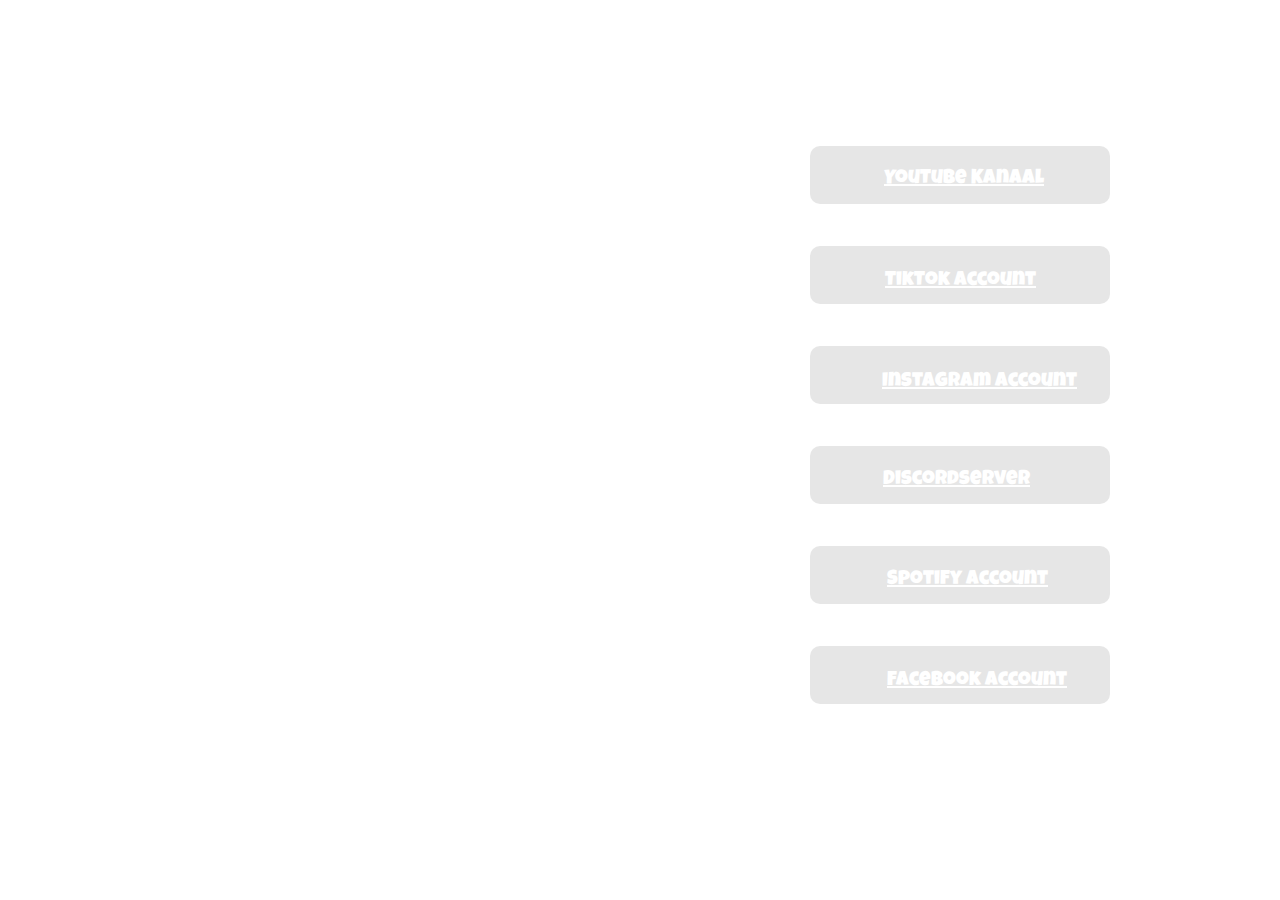
==== index.html @ 43576225 "add all files for linktree" ====
<!DOCTYPE html><html><head>
    <title>Wiebren-3 || Links</title>
    <meta charset="UTF-8" />
    <link rel="stylesheet" href="./style.css">
    <link rel="stylesheet" href="./animation.css" />
    <link rel="preconnect" href="https://fonts.googleapis.com">
    <link rel="preconnect" href="https://fonts.gstatic.com" crossorigin>
    <link href="https://fonts.googleapis.com/css2?family=Luckiest Guy:wght@400&display=swap" rel="stylesheet">
    <link rel="preload" href="https://s3-alpha-sig.figma.com/img/3d7c/6dc5/62c7fd1fcc163305257fa1d28cb9fa8d?Expires=1698019200&Signature=OIYeQSl0ns-Lz9yC1Cw3QwDYr2s6iXEwZ5cDk4xjwX1HILl6bWRfqGk92S4hI866~xXa2TiSyWd5YdBi-WoglcIVbquh6tR28419BSOY~ep439ESYh-soPpKAapRf1~17Z7S5KaEErF1UUWvb3liS~8qLx2PMYBOr-xWtS78Lg-Z7oM-gnjC7huO8LxsiyJ36KwWDDSGU8Kiy8IfsF3lZb4KwkfJM4dTNuUdRjm1uPl-TQ6BjOZdVvDPvqnP3KK39EiVMdkYUn~2vVsSzce-1hwO~YLRaLG4XTQ9zyf4Z89vbp7AvyU6ODqe1Lq4lFY1xErasR6ZF9kX4kuPvlC7mg__&Key-Pair-Id=APKAQ4GOSFWCVNEHN3O4" as="image" />
<link rel="preload" href="https://s3-alpha-sig.figma.com/img/d593/1ae3/06b756c636a143573a5010fed1b87e04?Expires=1698019200&Signature=GZDFllzxsIlVZCzO1GuLYUZVdF2ZocXIhIDQlRkMDGFLw04WhwRYXggdQs7iFWarq2pMGopZig25G4wyX8VHBws7fsagiaBLSFVbMZ~cCn1G2xLIO~8Er1MH8JU1ktAz8hOYueutd4J8MP8Qt2FTziP3jqK977mgDywvU9nx-qaos3qTvDX17QCSsVCrscYLATWtKACHH9FITu8m2ASrVokgGtMnit-Fo1nyAOkosnan78PlOliDVcXCle1HMJKaQB4NS8v82~mWKmqkZA5gwU7QVA5hWJXTWZdJKJ9bRZSAASu-kLRaw2e3IpoaMajc5E-L9Ur3q85Ly64fG~Hjsw__&Key-Pair-Id=APKAQ4GOSFWCVNEHN3O4" as="image" />
<link rel="preload" href="https://s3-alpha-sig.figma.com/img/5bd9/876a/4bfec9e5d4ee48255d85dc11fb69883b?Expires=1698019200&Signature=eKbscatAD9j0QOzs98MaaroANWg044Qntlzw-oqO3UD1WAIPmUFAFlJNBD~N9UacQ3cP~mbCAKSdsl-SJXREDMrxJqDJJZ2Pxa8jvLAr8B~x8xjeUxgPgPty6JBfBlpGLdXhnhOKAiMXYL7kSOIQuYEFofGwWivvxv~UTmpxK~DcAnAAKUr~w8K6sPXDYgy3kmChwXnYsf2Rdli24a7o4txnkB3x9yOwKuEWaiQYk6SYykVc94A1nioGzRCvsc7IPtikKVYT60ODzbgWZc4r5LfPtOTN4OOfcjreJN6qQvQhf1riwayPaL30D527dPbYVw-fQcrhoQ-1uTOHtESdKA__&Key-Pair-Id=APKAQ4GOSFWCVNEHN3O4" as="image" />
<link rel="preload" href="https://s3-alpha-sig.figma.com/img/4516/d43e/b416b194f13ac472b4c22856d5541cd3?Expires=1698019200&Signature=Do0ncdA1F6vmqenn7lRMhdTy2xw~DYrJaVcmInyhoc~7zEN9fZm8KqNPjWA9ieR9SAZuE5II0FEFUkkjqfsRdqVg4jPamx62blYL9ro~vC7LcaktCMCQEqte-ObfbmC5oBuNQdtI0H-7uKAKZyaK3bz93XDja4nnaCoVcjvXO3aJATb4S3PUnmSPe1BXCIpJnLZ-O5rRCHmzH2V7AVpNEnYyO3me9XueUXIGlxGAJapuTRmbZMC6lZdi5cwxs0tiMYURpTSoEFh6ZU3PJVH~L181xrlrQ0w8cjoIAiFgw1JTQ7rNDNcHDK5crY~k9Wbdvbn~iSw7U7iWrqRCYUo6ig__&Key-Pair-Id=APKAQ4GOSFWCVNEHN3O4" as="image" />
<link rel="preload" href="https://s3-alpha-sig.figma.com/img/f533/6228/4aab4e0a739721ed59545347a068d5ab?Expires=1698019200&Signature=d22xVvXWX6H0zE~xkRbfp929CqynnCOl1QBn7WjPD-dFWGSYTnFBQuZKT~Rrtots3NfRx~f~H2-rdXFmk~T6OTommdfy0cuerqc--S~[base64]&Key-Pair-Id=APKAQ4GOSFWCVNEHN3O4" as="image" />
<link rel="preload" href="https://s3-alpha-sig.figma.com/img/fab6/a19c/96746cc6beae52390687c2d6127db5d1?Expires=1698019200&Signature=dO5lqhwTX-c-JDUSPnRoajiiSGfDkm3dfWQVXSVBTEYviIjvFGiVWNoMb3DY~cV~RdWjFIA0foo-fA-u1GgSOWo5HPY3p6vR6nsVXF4eAP5qyVajhCgiWX6W7aVh0GLSfaw5RFClzaiXGVmQpD~Uw1yQoeB~UaUog2q6FSwI6oIvc4P47ZwcgKpNnPCPuRuLe-T06LcE0QS41qAdngRQawfLZE-~vb-DMkF5gCmBGatvliY5tcX1bDB2EU-NS1qF70fR0s062X1kVq8bQ~5BGe~2sGtTuTvFFjZ6OgYetSKgDqXv3Rukbsb0dlQMK33UASmduROMYvwkjG34dmRFWw__&Key-Pair-Id=APKAQ4GOSFWCVNEHN3O4" as="image" />
<link rel="preload" href="https://s3-alpha-sig.figma.com/img/76b0/f5e4/d599614941db135bf3129f3fa6b83641?Expires=1698019200&Signature=qbURMGdNsb2m8KT~8xHdmTX8drik6iOh8UP6qK5Yo8GejlQzIE3V5mR3OvSRWgechq4Ykf1u51aRJZs4h8oueG4cjkDU00WNx~MAHCoC6LaByPNDn41i7OqVdBPn~xnN09TvpRY-tY4rvPY3TrDQrEEpj1rk9HPZ4QpPikbboOamrC~SbQG784DeoClL2DprA9aG7GNLV75krLomyvofOWXX61CPMvPH4jBVuZHOa2qYNC2kqKiQAstgaHF6RrGnET-ezNXMdI7fFGG4IWMUtWZsDMKjHKjWq71iC0RKECPJd7hN5lUnZFGLbQVPgT6aE6Bcge-NcOFGmP6ohg60Eg__&Key-Pair-Id=APKAQ4GOSFWCVNEHN3O4" as="image" /> 

    </head><body>
<div class="parent-div">
<div id="id-Slide169-1" class="FRAME-4-21"  style="z-index: 1;">

<div id="id-Wiebren-3||Links" class="TEXT-6-55" style="
z-index: 2;
position: absolute;
top: 55px;
left: 760px;
transform: rotate(0deg);
opacity: 1;
height: 67px;
width: 400px;
line-height: 0px;
vertical-align: top;
text-align: center;
">
<span
                id="id-Wiebren-3||Links-0" 
                style="
                font-size:40px;
                font-weight:400;
                text-transform:none;
                
                white-space:pre-wrap;line-height: 100%;
letter-spacing: 0px;
color: rgba(255,255,255,1.00);
;font-family: Luckiest Guy;
font-style: Regular;
">Wiebren-3 ||  Links</span></div>
<div id="id-Rectangle7" class="RECTANGLE-11-61" style="z-index:3;"></div>
<div id="id-Rectangle8" class="RECTANGLE-11-62" style="z-index:4;"></div>
<div id="id-Rectangle9" class="RECTANGLE-11-63" style="z-index:5;"></div>
<div id="id-Rectangle10" class="RECTANGLE-11-64" style="z-index:6;"></div>
<div id="id-Rectangle11" class="RECTANGLE-11-65" style="z-index:7;"></div>
<div id="id-Rectangle12" class="RECTANGLE-11-66" style="z-index:8;"></div>


<!-- yt_logo 1 Image Link -->
<div id="id-yt_logo1" class="RECTANGLE-11-67" style="z-index:9; opacity: 1; display:block; position: absolute;height: 38px; width: 47px; left: 822px; top:156px;transform:rotate(0deg)   ;  overflow: hidden;"><div style="position: absolute;
    width: 86.74324213822801px;
    height: 85.09837306410986px;
    left: -18.736485554129878px;
    top: -21.18033140236241px;
    background-image:url(https://s3-alpha-sig.figma.com/img/d593/1ae3/06b756c636a143573a5010fed1b87e04?Expires=1698019200&Signature=GZDFllzxsIlVZCzO1GuLYUZVdF2ZocXIhIDQlRkMDGFLw04WhwRYXggdQs7iFWarq2pMGopZig25G4wyX8VHBws7fsagiaBLSFVbMZ~cCn1G2xLIO~8Er1MH8JU1ktAz8hOYueutd4J8MP8Qt2FTziP3jqK977mgDywvU9nx-qaos3qTvDX17QCSsVCrscYLATWtKACHH9FITu8m2ASrVokgGtMnit-Fo1nyAOkosnan78PlOliDVcXCle1HMJKaQB4NS8v82~mWKmqkZA5gwU7QVA5hWJXTWZdJKJ9bRZSAASu-kLRaw2e3IpoaMajc5E-L9Ur3q85Ly64fG~Hjsw__&Key-Pair-Id=APKAQ4GOSFWCVNEHN3O4);opacity: 1;background-size: 100% 100%; background-repeat:no-repeat;  "></div></div> 
<!-- Image Ends -->



<!-- image 4 Image Link -->
<div id="id-image4" class="RECTANGLE-11-68" style="z-index:10; opacity: 1; display:block; position: absolute;height: 45px; width: 45px; left: 824px; top:253px;transform:rotate(0deg)   ; border-radius:10px;
border-top-left-radius:10px;
border-top-right-radius:10px;
border-bottom-left-radius:10px;
border-bottom-right-radius:10px;
 "><div style="position: absolute;
    width:100%;
    height:100%;
    background-color: transparent;
    background-image:url(https://s3-alpha-sig.figma.com/img/5bd9/876a/4bfec9e5d4ee48255d85dc11fb69883b?Expires=1698019200&Signature=eKbscatAD9j0QOzs98MaaroANWg044Qntlzw-oqO3UD1WAIPmUFAFlJNBD~N9UacQ3cP~mbCAKSdsl-SJXREDMrxJqDJJZ2Pxa8jvLAr8B~x8xjeUxgPgPty6JBfBlpGLdXhnhOKAiMXYL7kSOIQuYEFofGwWivvxv~UTmpxK~DcAnAAKUr~w8K6sPXDYgy3kmChwXnYsf2Rdli24a7o4txnkB3x9yOwKuEWaiQYk6SYykVc94A1nioGzRCvsc7IPtikKVYT60ODzbgWZc4r5LfPtOTN4OOfcjreJN6qQvQhf1riwayPaL30D527dPbYVw-fQcrhoQ-1uTOHtESdKA__&Key-Pair-Id=APKAQ4GOSFWCVNEHN3O4);opacity: 1;background-size:cover; background-position:center;background-repeat:no-repeat; border-radius:10px;
border-top-left-radius:10px;
border-top-right-radius:10px;
border-bottom-left-radius:10px;
border-bottom-right-radius:10px;
 "></div></div> 
<!-- Image Ends -->



<!-- image 5 Image Link -->
<div id="id-image5" class="RECTANGLE-11-69" style="z-index:11; opacity: 1; display:block; position: absolute;height: 45px; width: 44.226993560791016px; left: 822px; top:353px;transform:rotate(0deg)   ;  "><div style="position: absolute;
    width:100%;
    height:100%;
    background-color: transparent;
    background-image:url(https://s3-alpha-sig.figma.com/img/4516/d43e/b416b194f13ac472b4c22856d5541cd3?Expires=1698019200&Signature=Do0ncdA1F6vmqenn7lRMhdTy2xw~DYrJaVcmInyhoc~7zEN9fZm8KqNPjWA9ieR9SAZuE5II0FEFUkkjqfsRdqVg4jPamx62blYL9ro~vC7LcaktCMCQEqte-ObfbmC5oBuNQdtI0H-7uKAKZyaK3bz93XDja4nnaCoVcjvXO3aJATb4S3PUnmSPe1BXCIpJnLZ-O5rRCHmzH2V7AVpNEnYyO3me9XueUXIGlxGAJapuTRmbZMC6lZdi5cwxs0tiMYURpTSoEFh6ZU3PJVH~L181xrlrQ0w8cjoIAiFgw1JTQ7rNDNcHDK5crY~k9Wbdvbn~iSw7U7iWrqRCYUo6ig__&Key-Pair-Id=APKAQ4GOSFWCVNEHN3O4);opacity: 1;background-size:cover; background-position:center;background-repeat:no-repeat;  "></div></div> 
<!-- Image Ends -->



<!-- discord_logo 1 Image Link -->
<div id="id-discord_logo1" class="RECTANGLE-11-70" style="z-index:12; opacity: 1; display:block; position: absolute;height: 45px; width: 47.21831130981445px; left: 824px; top:455px;transform:rotate(0deg)   ;  overflow: hidden;"><div style="position: absolute;
    width: 73.88733417200945px;
    height: 73.88732584052279px;
    left: -12.676057266875274px;
    top: -15.211267850390037px;
    background-image:url(https://s3-alpha-sig.figma.com/img/f533/6228/4aab4e0a739721ed59545347a068d5ab?Expires=1698019200&Signature=d22xVvXWX6H0zE~xkRbfp929CqynnCOl1QBn7WjPD-dFWGSYTnFBQuZKT~Rrtots3NfRx~f~H2-rdXFmk~T6OTommdfy0cuerqc--S~[base64]&Key-Pair-Id=APKAQ4GOSFWCVNEHN3O4);opacity: 1;background-size: 100% 100%; background-repeat:no-repeat;  "></div></div> 
<!-- Image Ends -->



<!-- image 7 Image Link -->
<div id="id-image7" class="RECTANGLE-11-71" style="z-index:13; opacity: 1; display:block; position: absolute;height: 45px; width: 45px; left: 826px; top:653px;transform:rotate(0deg)   ;  "><div style="position: absolute;
    width:100%;
    height:100%;
    background-color: transparent;
    background-image:url(https://s3-alpha-sig.figma.com/img/fab6/a19c/96746cc6beae52390687c2d6127db5d1?Expires=1698019200&Signature=dO5lqhwTX-c-JDUSPnRoajiiSGfDkm3dfWQVXSVBTEYviIjvFGiVWNoMb3DY~cV~RdWjFIA0foo-fA-u1GgSOWo5HPY3p6vR6nsVXF4eAP5qyVajhCgiWX6W7aVh0GLSfaw5RFClzaiXGVmQpD~Uw1yQoeB~UaUog2q6FSwI6oIvc4P47ZwcgKpNnPCPuRuLe-T06LcE0QS41qAdngRQawfLZE-~vb-DMkF5gCmBGatvliY5tcX1bDB2EU-NS1qF70fR0s062X1kVq8bQ~5BGe~2sGtTuTvFFjZ6OgYetSKgDqXv3Rukbsb0dlQMK33UASmduROMYvwkjG34dmRFWw__&Key-Pair-Id=APKAQ4GOSFWCVNEHN3O4);opacity: 1;background-size:cover; background-position:center;background-repeat:no-repeat;  "></div></div> 
<!-- Image Ends -->



<!-- image 8 Image Link -->
<div id="id-image8" class="RECTANGLE-11-72" style="z-index:14; opacity: 1; display:block; position: absolute;height: 45px; width: 45px; left: 827px; top:553px;transform:rotate(0deg)   ;  "><div style="position: absolute;
    width:100%;
    height:100%;
    background-color: transparent;
    background-image:url(https://s3-alpha-sig.figma.com/img/76b0/f5e4/d599614941db135bf3129f3fa6b83641?Expires=1698019200&Signature=qbURMGdNsb2m8KT~8xHdmTX8drik6iOh8UP6qK5Yo8GejlQzIE3V5mR3OvSRWgechq4Ykf1u51aRJZs4h8oueG4cjkDU00WNx~MAHCoC6LaByPNDn41i7OqVdBPn~xnN09TvpRY-tY4rvPY3TrDQrEEpj1rk9HPZ4QpPikbboOamrC~SbQG784DeoClL2DprA9aG7GNLV75krLomyvofOWXX61CPMvPH4jBVuZHOa2qYNC2kqKiQAstgaHF6RrGnET-ezNXMdI7fFGG4IWMUtWZsDMKjHKjWq71iC0RKECPJd7hN5lUnZFGLbQVPgT6aE6Bcge-NcOFGmP6ohg60Eg__&Key-Pair-Id=APKAQ4GOSFWCVNEHN3O4);opacity: 1;background-size:cover; background-position:center;background-repeat:no-repeat;  "></div></div> 
<!-- Image Ends -->

<div id="id-tiktok" class="TEXT-12-74" style="white-space: nowrap;

z-index: 15;
position: absolute;
top: 271px;
left: 875px;
transform: rotate(0deg);
opacity: 1;
height: 15px;
width: 226px;
line-height: 0px;
vertical-align: top;
text-align: center;
">
<span
                id="id-tiktok-0" 
                style="
                font-size:20px;
                font-weight:400;
                text-transform:none;
                white-space:nowrap;
                line-height: 100%;
letter-spacing: 0px;
color: rgba(255,255,255,1.00);
;font-family: Luckiest Guy;
font-style: Regular;
text-decoration: underline;
">        <a target="_blank" href="https://www.tiktok.com/@wiebren_?_t=8gU42YmFthI&_r=1" class="link-tt">TikTok Account</a></span></div>
<div id="id-youtube" class="TEXT-12-75" style="white-space: nowrap;

z-index: 16;
position: absolute;
top: 172px;
left: 874px;
transform: rotate(0deg);
opacity: 1;
height: 15px;
width: 232px;
line-height: 0px;
vertical-align: top;
text-align: center;
">
<span
                id="id-youtube-0" 
                style="
                font-size:15px;
                font-weight:400;
                text-transform:none;
                white-space:nowrap;
                line-height: 100%;
letter-spacing: 0px;
color: rgba(255,255,255,1.00);
;font-family: Luckiest Guy;
font-style: Regular;
text-decoration: underline;
">        <a target="_blank" href="https://www.youtube.com/channel/UClJ5sjk9RsGUtl4mbZ8_fEQ" class="link-yt">YouTube Kanaal</a></span></div>
<div id="id-instagram" class="TEXT-12-76" style="white-space: nowrap;

z-index: 17;
position: absolute;
top: 372px;
left: 857px;
transform: rotate(0deg);
opacity: 1;
height: 13px;
width: 266px;
line-height: 0px;
vertical-align: top;
text-align: center;
">
<span
                id="id-twitch-0" 
                style="
                font-size:20px;
                font-weight:400;
                text-transform:none;
                white-space:nowrap;
                line-height: 100%;
letter-spacing: 0px;
color: rgba(255,255,255,1.00);
;font-family: Luckiest Guy;
font-style: Regular;
"><a target="_blank" href="https://instagram.com/wiebren-3" class="link-insta">Instagram Account</a></span></div>
<div id="id-discordserver" class="TEXT-12-77" style="white-space: nowrap;

z-index: 18;
position: absolute;
top: 470px;
left: 873px;
transform: rotate(0deg);
opacity: 1;
height: 15px;
width: 236px;
line-height: 0px;
vertical-align: top;
text-align: center;
">
<span
                id="id-discordserver-0" 
                style="
                font-size:20px;
                font-weight:400;
                text-transform:none;
                white-space:nowrap;
                line-height: 100%;
letter-spacing: 0px;
color: rgba(255,255,255,1.00);
;font-family: Luckiest Guy;
font-style: Regular;
text-decoration: underline;
">        <a target="_blank" href="https://discord.com/invite/wSXDJkv8U8" class="link-dc">Discordserver</a></span></div>
<div id="id-spotify" class="TEXT-12-78" style="white-space: nowrap;

z-index: 19;
position: absolute;
top: 570px;
left: 877px;
transform: rotate(0deg);
opacity: 1;
height: 15px;
width: 228px;
line-height: 0px;
vertical-align: top;
text-align: center;
">
<span
                id="id-spotify-0" 
                style="
                font-size:20px;
                font-weight:400;
                text-transform:none;
                white-space:nowrap;
                line-height: 100%;
letter-spacing: 0px;
color: rgba(255,255,255,1.00);
;font-family: Luckiest Guy;
font-style: Regular;
"><a target="_blank" href="https://open.spotify.com/user/hq1w39anb1kou1pm1551kd87o" class="link-spotify">Spotify Account</a></span></div>
<div id="id-facebook" class="TEXT-12-79" style="white-space: nowrap;

z-index: 20;
position: absolute;
top: 671px;
left: 877px;
transform: rotate(0deg);
opacity: 1;
height: 14px;
width: 226px;
line-height: 0px;
vertical-align: top;
text-align: center;
">
<span
                id="id-facebook-0" 
                style="
                font-size:20px;
                font-weight:400;
                text-transform:none;
                white-space:nowrap;
                line-height: 100%;
letter-spacing: 0px;
color: rgba(255,255,255,1.00);
;font-family: Luckiest Guy;
font-style: Regular;
"><a target="_blank" href="https://facebook.com/wiebren-3" class="link-fb">Facebook Account</a></span></div>
</div>
		<!-- FRAME-Slide 16:9 - 1-4-21-completed -->
</div>
<script src="scripts.js"></script></body></html>
---- style.css ----
body {
  background-image: url('img/background.png');
  background-size: cover;
  background-repeat: no-repeat;
}
  .RECTANGLE-11-61 {
    position: absolute;
    left: 810px;
    top: 146px;
    transform: rotate(0deg);
    transform-origin: center !important;
    background: rgba(217, 217, 217, 0.65);
    border-radius: 10px;
    border-top-left-radius: 10px;
    border-top-right-radius: 10px;
    border-bottom-left-radius: 10px;
    border-bottom-right-radius: 10px;
    width: 300px;
    height: 58px;
    opacity: 1;
  }
  .RECTANGLE-11-62 {
    position: absolute;
    left: 810px;
    top: 246px;
    transform: rotate(0deg);
    transform-origin: center !important;
    background: rgba(217, 217, 217, 0.65);
  
    border-radius: 10px;
    border-top-left-radius: 10px;
    border-top-right-radius: 10px;
    border-bottom-left-radius: 10px;
    border-bottom-right-radius: 10px;
  
    width: 300px;
    height: 58px;
    opacity: 1;
  }
  .RECTANGLE-11-63 {
    position: absolute;
    left: 810px;
    top: 346px;
    transform: rotate(0deg);
    transform-origin: center !important;
    background: rgba(217, 217, 217, 0.65);
  
    border-radius: 10px;
    border-top-left-radius: 10px;
    border-top-right-radius: 10px;
    border-bottom-left-radius: 10px;
    border-bottom-right-radius: 10px;
  
    width: 300px;
    height: 58px;
    opacity: 1;
  }
  .RECTANGLE-11-64 {
    position: absolute;
    left: 810px;
    top: 446px;
    transform: rotate(0deg);
    transform-origin: center !important;
    background: rgba(217, 217, 217, 0.65);
  
    border-radius: 10px;
    border-top-left-radius: 10px;
    border-top-right-radius: 10px;
    border-bottom-left-radius: 10px;
    border-bottom-right-radius: 10px;
  
    width: 300px;
    height: 58px;
    opacity: 1;
  }
  .RECTANGLE-11-65 {
    position: absolute;
    left: 810px;
    top: 546px;
    transform: rotate(0deg);
    transform-origin: center !important;
    background: rgba(217, 217, 217, 0.65);
  
    border-radius: 10px;
    border-top-left-radius: 10px;
    border-top-right-radius: 10px;
    border-bottom-left-radius: 10px;
    border-bottom-right-radius: 10px;
  
    width: 300px;
    height: 58px;
    opacity: 1;
  }
  .RECTANGLE-11-66 {
    position: absolute;
    left: 810px;
    top: 646px;
    transform: rotate(0deg);
    transform-origin: center !important;
    background: rgba(217, 217, 217, 0.65);
  
    border-radius: 10px;
    border-top-left-radius: 10px;
    border-top-right-radius: 10px;
    border-bottom-left-radius: 10px;
    border-bottom-right-radius: 10px;
  
    width: 300px;
    height: 58px;
    opacity: 1;
  }

  .link-yt {
    color: #ffffff;
    position: absolute;
    left: 10px;
    font-family: Luckiest Guy;
    font-size: 20px;
  }

  .link-tt {
    color: #ffffff;
    position: absolute;
    left: 10px;
    font-family: Luckiest Guy;
    font: 20px;
  }

  .link-spotify {
    color: #ffffff;
    position: absolute;
    left: 10px;
  }

  .link-fb {
    color: #ffffff;
    position: absolute;
    left: 10px;
  }

  .link-dc {
    color: #ffffff;
    position: absolute;
    left: 10px;
  }

  .link-insta {
    color: #ffffff;
    position: absolute;
    left: 25px;
  }
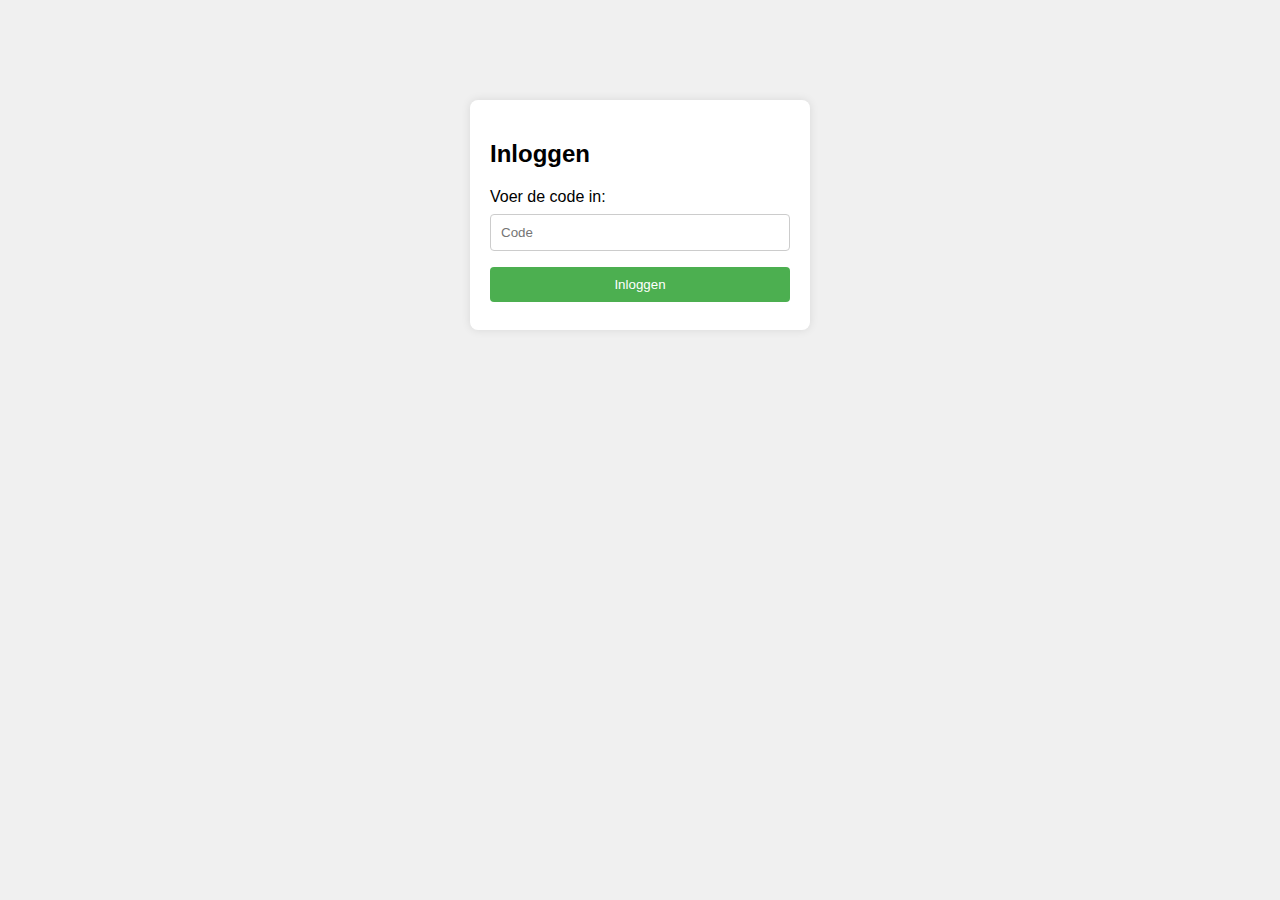
==== commit d03f9546: "Create index.html" ====
--- a/index.html
+++ b/index.html
@@ -1,293 +1,61 @@
-<!DOCTYPE html><html><head>
-    <title>Wiebren-3 || Links</title>
-    <meta charset="UTF-8" />
-    <link rel="stylesheet" href="./style.css">
-    <link rel="stylesheet" href="./animation.css" />
-    <link rel="preconnect" href="https://fonts.googleapis.com">
-    <link rel="preconnect" href="https://fonts.gstatic.com" crossorigin>
-    <link href="https://fonts.googleapis.com/css2?family=Luckiest Guy:wght@400&display=swap" rel="stylesheet">
-    <link rel="preload" href="https://s3-alpha-sig.figma.com/img/3d7c/6dc5/62c7fd1fcc163305257fa1d28cb9fa8d?Expires=1698019200&Signature=OIYeQSl0ns-Lz9yC1Cw3QwDYr2s6iXEwZ5cDk4xjwX1HILl6bWRfqGk92S4hI866~xXa2TiSyWd5YdBi-WoglcIVbquh6tR28419BSOY~ep439ESYh-soPpKAapRf1~17Z7S5KaEErF1UUWvb3liS~8qLx2PMYBOr-xWtS78Lg-Z7oM-gnjC7huO8LxsiyJ36KwWDDSGU8Kiy8IfsF3lZb4KwkfJM4dTNuUdRjm1uPl-TQ6BjOZdVvDPvqnP3KK39EiVMdkYUn~2vVsSzce-1hwO~YLRaLG4XTQ9zyf4Z89vbp7AvyU6ODqe1Lq4lFY1xErasR6ZF9kX4kuPvlC7mg__&Key-Pair-Id=APKAQ4GOSFWCVNEHN3O4" as="image" />
-<link rel="preload" href="https://s3-alpha-sig.figma.com/img/d593/1ae3/06b756c636a143573a5010fed1b87e04?Expires=1698019200&Signature=GZDFllzxsIlVZCzO1GuLYUZVdF2ZocXIhIDQlRkMDGFLw04WhwRYXggdQs7iFWarq2pMGopZig25G4wyX8VHBws7fsagiaBLSFVbMZ~cCn1G2xLIO~8Er1MH8JU1ktAz8hOYueutd4J8MP8Qt2FTziP3jqK977mgDywvU9nx-qaos3qTvDX17QCSsVCrscYLATWtKACHH9FITu8m2ASrVokgGtMnit-Fo1nyAOkosnan78PlOliDVcXCle1HMJKaQB4NS8v82~mWKmqkZA5gwU7QVA5hWJXTWZdJKJ9bRZSAASu-kLRaw2e3IpoaMajc5E-L9Ur3q85Ly64fG~Hjsw__&Key-Pair-Id=APKAQ4GOSFWCVNEHN3O4" as="image" />
-<link rel="preload" href="https://s3-alpha-sig.figma.com/img/5bd9/876a/4bfec9e5d4ee48255d85dc11fb69883b?Expires=1698019200&Signature=eKbscatAD9j0QOzs98MaaroANWg044Qntlzw-oqO3UD1WAIPmUFAFlJNBD~N9UacQ3cP~mbCAKSdsl-SJXREDMrxJqDJJZ2Pxa8jvLAr8B~x8xjeUxgPgPty6JBfBlpGLdXhnhOKAiMXYL7kSOIQuYEFofGwWivvxv~UTmpxK~DcAnAAKUr~w8K6sPXDYgy3kmChwXnYsf2Rdli24a7o4txnkB3x9yOwKuEWaiQYk6SYykVc94A1nioGzRCvsc7IPtikKVYT60ODzbgWZc4r5LfPtOTN4OOfcjreJN6qQvQhf1riwayPaL30D527dPbYVw-fQcrhoQ-1uTOHtESdKA__&Key-Pair-Id=APKAQ4GOSFWCVNEHN3O4" as="image" />
-<link rel="preload" href="https://s3-alpha-sig.figma.com/img/4516/d43e/b416b194f13ac472b4c22856d5541cd3?Expires=1698019200&Signature=Do0ncdA1F6vmqenn7lRMhdTy2xw~DYrJaVcmInyhoc~7zEN9fZm8KqNPjWA9ieR9SAZuE5II0FEFUkkjqfsRdqVg4jPamx62blYL9ro~vC7LcaktCMCQEqte-ObfbmC5oBuNQdtI0H-7uKAKZyaK3bz93XDja4nnaCoVcjvXO3aJATb4S3PUnmSPe1BXCIpJnLZ-O5rRCHmzH2V7AVpNEnYyO3me9XueUXIGlxGAJapuTRmbZMC6lZdi5cwxs0tiMYURpTSoEFh6ZU3PJVH~L181xrlrQ0w8cjoIAiFgw1JTQ7rNDNcHDK5crY~k9Wbdvbn~iSw7U7iWrqRCYUo6ig__&Key-Pair-Id=APKAQ4GOSFWCVNEHN3O4" as="image" />
-<link rel="preload" href="https://s3-alpha-sig.figma.com/img/f533/6228/4aab4e0a739721ed59545347a068d5ab?Expires=1698019200&Signature=d22xVvXWX6H0zE~xkRbfp929CqynnCOl1QBn7WjPD-dFWGSYTnFBQuZKT~Rrtots3NfRx~f~H2-rdXFmk~T6OTommdfy0cuerqc--S~[base64]&Key-Pair-Id=APKAQ4GOSFWCVNEHN3O4" as="image" />
-<link rel="preload" href="https://s3-alpha-sig.figma.com/img/fab6/a19c/96746cc6beae52390687c2d6127db5d1?Expires=1698019200&Signature=dO5lqhwTX-c-JDUSPnRoajiiSGfDkm3dfWQVXSVBTEYviIjvFGiVWNoMb3DY~cV~RdWjFIA0foo-fA-u1GgSOWo5HPY3p6vR6nsVXF4eAP5qyVajhCgiWX6W7aVh0GLSfaw5RFClzaiXGVmQpD~Uw1yQoeB~UaUog2q6FSwI6oIvc4P47ZwcgKpNnPCPuRuLe-T06LcE0QS41qAdngRQawfLZE-~vb-DMkF5gCmBGatvliY5tcX1bDB2EU-NS1qF70fR0s062X1kVq8bQ~5BGe~2sGtTuTvFFjZ6OgYetSKgDqXv3Rukbsb0dlQMK33UASmduROMYvwkjG34dmRFWw__&Key-Pair-Id=APKAQ4GOSFWCVNEHN3O4" as="image" />
-<link rel="preload" href="https://s3-alpha-sig.figma.com/img/76b0/f5e4/d599614941db135bf3129f3fa6b83641?Expires=1698019200&Signature=qbURMGdNsb2m8KT~8xHdmTX8drik6iOh8UP6qK5Yo8GejlQzIE3V5mR3OvSRWgechq4Ykf1u51aRJZs4h8oueG4cjkDU00WNx~MAHCoC6LaByPNDn41i7OqVdBPn~xnN09TvpRY-tY4rvPY3TrDQrEEpj1rk9HPZ4QpPikbboOamrC~SbQG784DeoClL2DprA9aG7GNLV75krLomyvofOWXX61CPMvPH4jBVuZHOa2qYNC2kqKiQAstgaHF6RrGnET-ezNXMdI7fFGG4IWMUtWZsDMKjHKjWq71iC0RKECPJd7hN5lUnZFGLbQVPgT6aE6Bcge-NcOFGmP6ohg60Eg__&Key-Pair-Id=APKAQ4GOSFWCVNEHN3O4" as="image" /> 
-
-    </head><body>
-<div class="parent-div">
-<div id="id-Slide169-1" class="FRAME-4-21"  style="z-index: 1;">
-
-<div id="id-Wiebren-3||Links" class="TEXT-6-55" style="
-z-index: 2;
-position: absolute;
-top: 55px;
-left: 760px;
-transform: rotate(0deg);
-opacity: 1;
-height: 67px;
-width: 400px;
-line-height: 0px;
-vertical-align: top;
-text-align: center;
-">
-<span
-                id="id-Wiebren-3||Links-0" 
-                style="
-                font-size:40px;
-                font-weight:400;
-                text-transform:none;
-                
-                white-space:pre-wrap;line-height: 100%;
-letter-spacing: 0px;
-color: rgba(255,255,255,1.00);
-;font-family: Luckiest Guy;
-font-style: Regular;
-">Wiebren-3 ||  Links</span></div>
-<div id="id-Rectangle7" class="RECTANGLE-11-61" style="z-index:3;"></div>
-<div id="id-Rectangle8" class="RECTANGLE-11-62" style="z-index:4;"></div>
-<div id="id-Rectangle9" class="RECTANGLE-11-63" style="z-index:5;"></div>
-<div id="id-Rectangle10" class="RECTANGLE-11-64" style="z-index:6;"></div>
-<div id="id-Rectangle11" class="RECTANGLE-11-65" style="z-index:7;"></div>
-<div id="id-Rectangle12" class="RECTANGLE-11-66" style="z-index:8;"></div>
-
-
-<!-- yt_logo 1 Image Link -->
-<div id="id-yt_logo1" class="RECTANGLE-11-67" style="z-index:9; opacity: 1; display:block; position: absolute;height: 38px; width: 47px; left: 822px; top:156px;transform:rotate(0deg)   ;  overflow: hidden;"><div style="position: absolute;
-    width: 86.74324213822801px;
-    height: 85.09837306410986px;
-    left: -18.736485554129878px;
-    top: -21.18033140236241px;
-    background-image:url(https://s3-alpha-sig.figma.com/img/d593/1ae3/06b756c636a143573a5010fed1b87e04?Expires=1698019200&Signature=GZDFllzxsIlVZCzO1GuLYUZVdF2ZocXIhIDQlRkMDGFLw04WhwRYXggdQs7iFWarq2pMGopZig25G4wyX8VHBws7fsagiaBLSFVbMZ~cCn1G2xLIO~8Er1MH8JU1ktAz8hOYueutd4J8MP8Qt2FTziP3jqK977mgDywvU9nx-qaos3qTvDX17QCSsVCrscYLATWtKACHH9FITu8m2ASrVokgGtMnit-Fo1nyAOkosnan78PlOliDVcXCle1HMJKaQB4NS8v82~mWKmqkZA5gwU7QVA5hWJXTWZdJKJ9bRZSAASu-kLRaw2e3IpoaMajc5E-L9Ur3q85Ly64fG~Hjsw__&Key-Pair-Id=APKAQ4GOSFWCVNEHN3O4);opacity: 1;background-size: 100% 100%; background-repeat:no-repeat;  "></div></div> 
-<!-- Image Ends -->
-
-
-
-<!-- image 4 Image Link -->
-<div id="id-image4" class="RECTANGLE-11-68" style="z-index:10; opacity: 1; display:block; position: absolute;height: 45px; width: 45px; left: 824px; top:253px;transform:rotate(0deg)   ; border-radius:10px;
-border-top-left-radius:10px;
-border-top-right-radius:10px;
-border-bottom-left-radius:10px;
-border-bottom-right-radius:10px;
- "><div style="position: absolute;
-    width:100%;
-    height:100%;
-    background-color: transparent;
-    background-image:url(https://s3-alpha-sig.figma.com/img/5bd9/876a/4bfec9e5d4ee48255d85dc11fb69883b?Expires=1698019200&Signature=eKbscatAD9j0QOzs98MaaroANWg044Qntlzw-oqO3UD1WAIPmUFAFlJNBD~N9UacQ3cP~mbCAKSdsl-SJXREDMrxJqDJJZ2Pxa8jvLAr8B~x8xjeUxgPgPty6JBfBlpGLdXhnhOKAiMXYL7kSOIQuYEFofGwWivvxv~UTmpxK~DcAnAAKUr~w8K6sPXDYgy3kmChwXnYsf2Rdli24a7o4txnkB3x9yOwKuEWaiQYk6SYykVc94A1nioGzRCvsc7IPtikKVYT60ODzbgWZc4r5LfPtOTN4OOfcjreJN6qQvQhf1riwayPaL30D527dPbYVw-fQcrhoQ-1uTOHtESdKA__&Key-Pair-Id=APKAQ4GOSFWCVNEHN3O4);opacity: 1;background-size:cover; background-position:center;background-repeat:no-repeat; border-radius:10px;
-border-top-left-radius:10px;
-border-top-right-radius:10px;
-border-bottom-left-radius:10px;
-border-bottom-right-radius:10px;
- "></div></div> 
-<!-- Image Ends -->
-
-
-
-<!-- image 5 Image Link -->
-<div id="id-image5" class="RECTANGLE-11-69" style="z-index:11; opacity: 1; display:block; position: absolute;height: 45px; width: 44.226993560791016px; left: 822px; top:353px;transform:rotate(0deg)   ;  "><div style="position: absolute;
-    width:100%;
-    height:100%;
-    background-color: transparent;
-    background-image:url(https://s3-alpha-sig.figma.com/img/4516/d43e/b416b194f13ac472b4c22856d5541cd3?Expires=1698019200&Signature=Do0ncdA1F6vmqenn7lRMhdTy2xw~DYrJaVcmInyhoc~7zEN9fZm8KqNPjWA9ieR9SAZuE5II0FEFUkkjqfsRdqVg4jPamx62blYL9ro~vC7LcaktCMCQEqte-ObfbmC5oBuNQdtI0H-7uKAKZyaK3bz93XDja4nnaCoVcjvXO3aJATb4S3PUnmSPe1BXCIpJnLZ-O5rRCHmzH2V7AVpNEnYyO3me9XueUXIGlxGAJapuTRmbZMC6lZdi5cwxs0tiMYURpTSoEFh6ZU3PJVH~L181xrlrQ0w8cjoIAiFgw1JTQ7rNDNcHDK5crY~k9Wbdvbn~iSw7U7iWrqRCYUo6ig__&Key-Pair-Id=APKAQ4GOSFWCVNEHN3O4);opacity: 1;background-size:cover; background-position:center;background-repeat:no-repeat;  "></div></div> 
-<!-- Image Ends -->
-
-
-
-<!-- discord_logo 1 Image Link -->
-<div id="id-discord_logo1" class="RECTANGLE-11-70" style="z-index:12; opacity: 1; display:block; position: absolute;height: 45px; width: 47.21831130981445px; left: 824px; top:455px;transform:rotate(0deg)   ;  overflow: hidden;"><div style="position: absolute;
-    width: 73.88733417200945px;
-    height: 73.88732584052279px;
-    left: -12.676057266875274px;
-    top: -15.211267850390037px;
-    background-image:url(https://s3-alpha-sig.figma.com/img/f533/6228/4aab4e0a739721ed59545347a068d5ab?Expires=1698019200&Signature=d22xVvXWX6H0zE~xkRbfp929CqynnCOl1QBn7WjPD-dFWGSYTnFBQuZKT~Rrtots3NfRx~f~H2-rdXFmk~T6OTommdfy0cuerqc--S~[base64]&Key-Pair-Id=APKAQ4GOSFWCVNEHN3O4);opacity: 1;background-size: 100% 100%; background-repeat:no-repeat;  "></div></div> 
-<!-- Image Ends -->
-
-
-
-<!-- image 7 Image Link -->
-<div id="id-image7" class="RECTANGLE-11-71" style="z-index:13; opacity: 1; display:block; position: absolute;height: 45px; width: 45px; left: 826px; top:653px;transform:rotate(0deg)   ;  "><div style="position: absolute;
-    width:100%;
-    height:100%;
-    background-color: transparent;
-    background-image:url(https://s3-alpha-sig.figma.com/img/fab6/a19c/96746cc6beae52390687c2d6127db5d1?Expires=1698019200&Signature=dO5lqhwTX-c-JDUSPnRoajiiSGfDkm3dfWQVXSVBTEYviIjvFGiVWNoMb3DY~cV~RdWjFIA0foo-fA-u1GgSOWo5HPY3p6vR6nsVXF4eAP5qyVajhCgiWX6W7aVh0GLSfaw5RFClzaiXGVmQpD~Uw1yQoeB~UaUog2q6FSwI6oIvc4P47ZwcgKpNnPCPuRuLe-T06LcE0QS41qAdngRQawfLZE-~vb-DMkF5gCmBGatvliY5tcX1bDB2EU-NS1qF70fR0s062X1kVq8bQ~5BGe~2sGtTuTvFFjZ6OgYetSKgDqXv3Rukbsb0dlQMK33UASmduROMYvwkjG34dmRFWw__&Key-Pair-Id=APKAQ4GOSFWCVNEHN3O4);opacity: 1;background-size:cover; background-position:center;background-repeat:no-repeat;  "></div></div> 
-<!-- Image Ends -->
-
-
-
-<!-- image 8 Image Link -->
-<div id="id-image8" class="RECTANGLE-11-72" style="z-index:14; opacity: 1; display:block; position: absolute;height: 45px; width: 45px; left: 827px; top:553px;transform:rotate(0deg)   ;  "><div style="position: absolute;
-    width:100%;
-    height:100%;
-    background-color: transparent;
-    background-image:url(https://s3-alpha-sig.figma.com/img/76b0/f5e4/d599614941db135bf3129f3fa6b83641?Expires=1698019200&Signature=qbURMGdNsb2m8KT~8xHdmTX8drik6iOh8UP6qK5Yo8GejlQzIE3V5mR3OvSRWgechq4Ykf1u51aRJZs4h8oueG4cjkDU00WNx~MAHCoC6LaByPNDn41i7OqVdBPn~xnN09TvpRY-tY4rvPY3TrDQrEEpj1rk9HPZ4QpPikbboOamrC~SbQG784DeoClL2DprA9aG7GNLV75krLomyvofOWXX61CPMvPH4jBVuZHOa2qYNC2kqKiQAstgaHF6RrGnET-ezNXMdI7fFGG4IWMUtWZsDMKjHKjWq71iC0RKECPJd7hN5lUnZFGLbQVPgT6aE6Bcge-NcOFGmP6ohg60Eg__&Key-Pair-Id=APKAQ4GOSFWCVNEHN3O4);opacity: 1;background-size:cover; background-position:center;background-repeat:no-repeat;  "></div></div> 
-<!-- Image Ends -->
-
-<div id="id-tiktok" class="TEXT-12-74" style="white-space: nowrap;
-
-z-index: 15;
-position: absolute;
-top: 271px;
-left: 875px;
-transform: rotate(0deg);
-opacity: 1;
-height: 15px;
-width: 226px;
-line-height: 0px;
-vertical-align: top;
-text-align: center;
-">
-<span
-                id="id-tiktok-0" 
-                style="
-                font-size:20px;
-                font-weight:400;
-                text-transform:none;
-                white-space:nowrap;
-                line-height: 100%;
-letter-spacing: 0px;
-color: rgba(255,255,255,1.00);
-;font-family: Luckiest Guy;
-font-style: Regular;
-text-decoration: underline;
-">        <a target="_blank" href="https://www.tiktok.com/@wiebren_?_t=8gU42YmFthI&_r=1" class="link-tt">TikTok Account</a></span></div>
-<div id="id-youtube" class="TEXT-12-75" style="white-space: nowrap;
-
-z-index: 16;
-position: absolute;
-top: 172px;
-left: 874px;
-transform: rotate(0deg);
-opacity: 1;
-height: 15px;
-width: 232px;
-line-height: 0px;
-vertical-align: top;
-text-align: center;
-">
-<span
-                id="id-youtube-0" 
-                style="
-                font-size:15px;
-                font-weight:400;
-                text-transform:none;
-                white-space:nowrap;
-                line-height: 100%;
-letter-spacing: 0px;
-color: rgba(255,255,255,1.00);
-;font-family: Luckiest Guy;
-font-style: Regular;
-text-decoration: underline;
-">        <a target="_blank" href="https://www.youtube.com/channel/UClJ5sjk9RsGUtl4mbZ8_fEQ" class="link-yt">YouTube Kanaal</a></span></div>
-<div id="id-instagram" class="TEXT-12-76" style="white-space: nowrap;
-
-z-index: 17;
-position: absolute;
-top: 372px;
-left: 857px;
-transform: rotate(0deg);
-opacity: 1;
-height: 13px;
-width: 266px;
-line-height: 0px;
-vertical-align: top;
-text-align: center;
-">
-<span
-                id="id-twitch-0" 
-                style="
-                font-size:20px;
-                font-weight:400;
-                text-transform:none;
-                white-space:nowrap;
-                line-height: 100%;
-letter-spacing: 0px;
-color: rgba(255,255,255,1.00);
-;font-family: Luckiest Guy;
-font-style: Regular;
-"><a target="_blank" href="https://instagram.com/wiebren-3" class="link-insta">Instagram Account</a></span></div>
-<div id="id-discordserver" class="TEXT-12-77" style="white-space: nowrap;
-
-z-index: 18;
-position: absolute;
-top: 470px;
-left: 873px;
-transform: rotate(0deg);
-opacity: 1;
-height: 15px;
-width: 236px;
-line-height: 0px;
-vertical-align: top;
-text-align: center;
-">
-<span
-                id="id-discordserver-0" 
-                style="
-                font-size:20px;
-                font-weight:400;
-                text-transform:none;
-                white-space:nowrap;
-                line-height: 100%;
-letter-spacing: 0px;
-color: rgba(255,255,255,1.00);
-;font-family: Luckiest Guy;
-font-style: Regular;
-text-decoration: underline;
-">        <a target="_blank" href="https://discord.com/invite/wSXDJkv8U8" class="link-dc">Discordserver</a></span></div>
-<div id="id-spotify" class="TEXT-12-78" style="white-space: nowrap;
-
-z-index: 19;
-position: absolute;
-top: 570px;
-left: 877px;
-transform: rotate(0deg);
-opacity: 1;
-height: 15px;
-width: 228px;
-line-height: 0px;
-vertical-align: top;
-text-align: center;
-">
-<span
-                id="id-spotify-0" 
-                style="
-                font-size:20px;
-                font-weight:400;
-                text-transform:none;
-                white-space:nowrap;
-                line-height: 100%;
-letter-spacing: 0px;
-color: rgba(255,255,255,1.00);
-;font-family: Luckiest Guy;
-font-style: Regular;
-"><a target="_blank" href="https://open.spotify.com/user/hq1w39anb1kou1pm1551kd87o" class="link-spotify">Spotify Account</a></span></div>
-<div id="id-facebook" class="TEXT-12-79" style="white-space: nowrap;
-
-z-index: 20;
-position: absolute;
-top: 671px;
-left: 877px;
-transform: rotate(0deg);
-opacity: 1;
-height: 14px;
-width: 226px;
-line-height: 0px;
-vertical-align: top;
-text-align: center;
-">
-<span
-                id="id-facebook-0" 
-                style="
-                font-size:20px;
-                font-weight:400;
-                text-transform:none;
-                white-space:nowrap;
-                line-height: 100%;
-letter-spacing: 0px;
-color: rgba(255,255,255,1.00);
-;font-family: Luckiest Guy;
-font-style: Regular;
-"><a target="_blank" href="https://facebook.com/wiebren-3" class="link-fb">Facebook Account</a></span></div>
-</div>
-		<!-- FRAME-Slide 16:9 - 1-4-21-completed -->
-</div>
-<script src="scripts.js"></script></body></html>+<!DOCTYPE html>
+<html lang="nl">
+<head>
+    <meta charset="UTF-8">
+    <meta name="viewport" content="width=device-width, initial-scale=1.0">
+    <title>Inlogpagina</title>
+    <link rel="shortcut icon" type="image" href="assets/icons/pfp_round.svg">
+    <link rel="preconnect" href="https://fonts.googleapis.com">
+    <link rel="preconnect" href="https://fonts.gstatic.com" crossorigin="">
+    <link rel="stylesheet" type="text/css" href="https://fonts.googleapis.com/css?family=Luckiest+Guy">
+    <link href="https://fonts.googleapis.com/css2?family=McLaren&amp;family=Ubuntu:wght@300&amp;display=swap" rel="stylesheet">
+    <link rel="stylesheet" type="text/css" href="https://fonts.googleapis.com/css?family=Inter">
+    <meta content="INDEX || Wiebren-3" property="og:title">
+    <meta content="https://wiebren.space/dreamin'/" property="og:url">
+    <meta content="https://wiebren.space/dreamin'/assets/icons/pfp.svg" property="og:image">
+    <meta content="#0062ff" data-react-helmet="true" name="theme-color">
+    <style>
+        body {
+            background-color: #f0f0f0;
+            font-family: Arial, sans-serif;
+        }
+        .container {
+            width: 300px;
+            margin: 0 auto;
+            padding: 20px;
+            background-color: #fff;
+            border-radius: 8px;
+            box-shadow: 0 0 10px rgba(0, 0, 0, 0.1);
+            margin-top: 100px;
+        }
+        input[type="text"], input[type="password"], input[type="submit"] {
+            width: 100%;
+            padding: 10px;
+            margin: 8px 0;
+            display: inline-block;
+            border: 1px solid #ccc;
+            border-radius: 4px;
+            box-sizing: border-box;
+        }
+        input[type="submit"] {
+            background-color: #4CAF50;
+            color: white;
+            border: none;
+            cursor: pointer;
+        }
+        input[type="submit"]:hover {
+            background-color: #45a049;
+        }
+    </style>
+</head>
+<body>
+    <div class="container">
+        <h2>Inloggen</h2>
+        <form action="0513.html" method="post">
+            <label for="code">Voer de code in:</label>
+            <input type="password" id="code" name="code" placeholder="Code">
+            <input type="submit" value="Inloggen">
+        </form>
+    </div>
+</body>
+</html>
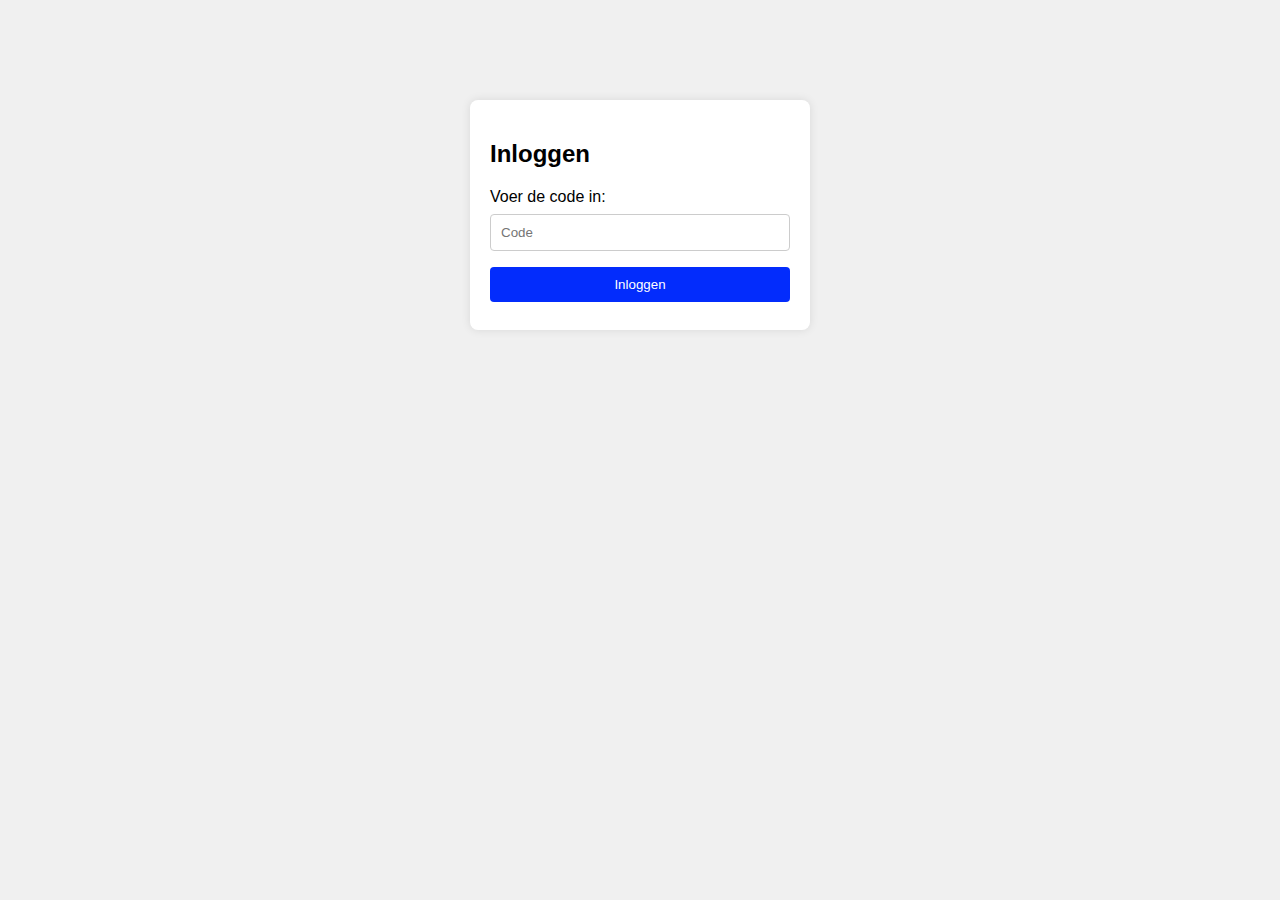
==== commit 9fb941cc: "Update index.html" ====
--- a/index.html
+++ b/index.html
@@ -38,13 +38,13 @@
             box-sizing: border-box;
         }
         input[type="submit"] {
-            background-color: #4CAF50;
+            background-color: #032cfc;
             color: white;
             border: none;
             cursor: pointer;
         }
         input[type="submit"]:hover {
-            background-color: #45a049;
+            background-color: #032cfc;
         }
     </style>
 </head>
